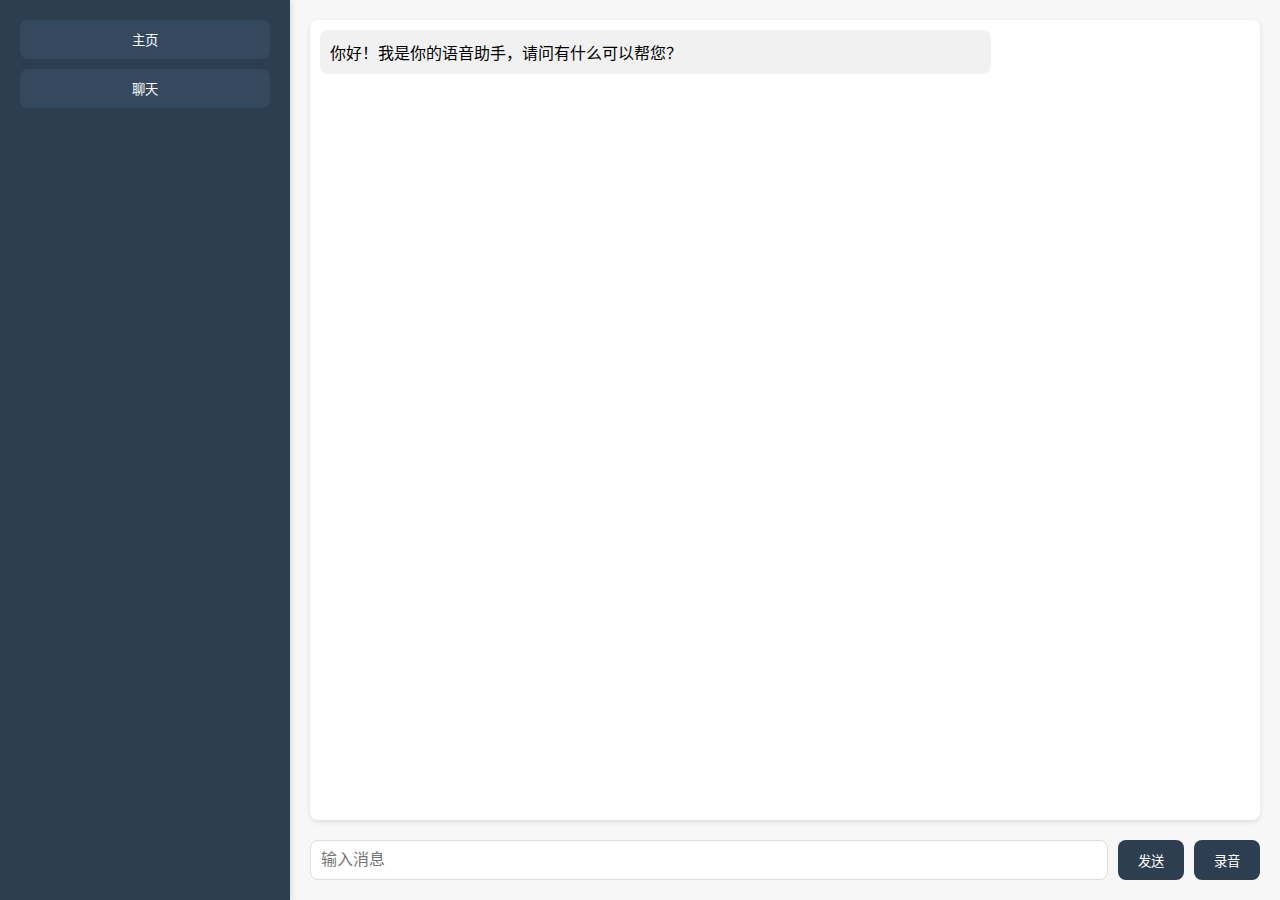
==== templates/chat.html @ fc319ec9 "Update website" ====
<!DOCTYPE html>
<html lang="zh-CN">
<head>
    <meta charset="UTF-8">
    <meta name="viewport" content="width=device-width, initial-scale=1.0">
    <title>聊天</title>
    <style>
        body {
            font-family: Arial, sans-serif;
            margin: 0;
            padding: 0;
            display: flex;
            height: 100vh;
            background-color: #f7f7f7;
        }
        .sidebar {
            width: 250px;
            background-color: #2c3e50;
            color: white;
            padding: 20px;
            box-shadow: 2px 0 5px rgba(0, 0, 0, 0.1);
        }
        .sidebar button {
            display: block;
            width: 100%;
            padding: 10px;
            margin-bottom: 10px;
            background-color: #34495e;
            color: white;
            border: none;
            border-radius: 8px;
            cursor: pointer;
        }
        .sidebar button:hover {
            background-color: #1abc9c;
        }
        .main-content {
            flex: 1;
            display: flex;
            flex-direction: column;
            padding: 20px;
        }
        .chat-history {
            flex: 1;
            overflow-y: auto;
            padding: 10px;
            background-color: white;
            border-radius: 8px;
            box-shadow: 0 2px 5px rgba(0, 0, 0, 0.1);
            margin-bottom: 20px;
        }
        .message {
            margin-bottom: 15px;
            padding: 10px;
            border-radius: 8px;
            max-width: 70%;
        }
        .user-message {
            background-color: #e1f5fe;
            margin-left: auto;
        }
        .bot-message {
            background-color: #f1f1f1;
            margin-right: auto;
        }
        .input-area {
            display: flex;
            gap: 10px;
        }
        .input-area input {
            flex: 1;
            padding: 10px;
            border: 1px solid #ddd;
            border-radius: 8px;
            font-size: 16px;
        }
        .input-area button {
            padding: 10px 20px;
            background-color: #2c3e50;
            color: white;
            border: none;
            border-radius: 8px;
            cursor: pointer;
        }
        .input-area button:hover {
            background-color: #34495e;
        }
        .record-button {
            background-color: #e74c3c;
        }
        .record-button.recording {
            background-color: #c0392b;
        }
    </style>
</head>
<body>
    <!-- 左侧边栏 -->
    <div class="sidebar">
        <button onclick="window.location.href='/'">主页</button>
        <button onclick="window.location.href='/chat'">聊天</button>
    </div>

    <!-- 主内容区 -->
    <div class="main-content">
        <!-- 对话记录 -->
        <div class="chat-history" id="chat-history">
            <div class="message bot-message">你好！我是你的语音助手，请问有什么可以帮您？</div>
        </div>

        <!-- 输入区域 -->
        <div class="input-area">
            <input type="text" id="user-input" placeholder="输入消息">
            <button onclick="sendMessage()">发送</button>
            <button id="record-button" class="record-button" onclick="toggleRecording()">录音</button>
        </div>
    </div>

    <script>
        let isRecording = false;
        let mediaRecorder;
        let audioChunks = [];

        // 发送消息
        async function sendMessage() {
            const input = document.getElementById('user-input');
            const userMessage = input.value.trim();
            if (!userMessage) return;

            // 添加用户消息到对话记录
            const chatHistory = document.getElementById('chat-history');
            chatHistory.innerHTML += `<div class="message user-message">${userMessage}</div>`;
            input.value = '';

            // 发送到后端
            const response = await fetch('/send_message', {
                method: 'POST',
                headers: { 'Content-Type': 'application/json' },
                body: JSON.stringify({ message: userMessage })
            });
            const data = await response.json();

            // 添加AI响应到对话记录
            chatHistory.innerHTML += `<div class="message bot-message">${data.response}</div>`;
            chatHistory.scrollTop = chatHistory.scrollHeight;
        }

        // 切换录音状态
        async function toggleRecording() {
            const recordButton = document.getElementById('record-button');
            if (!isRecording) {
                // 开始录音
                audioChunks = [];
                const stream = await navigator.mediaDevices.getUserMedia({ audio: true });
                mediaRecorder = new MediaRecorder(stream);
                mediaRecorder.ondataavailable = (event) => {
                    audioChunks.push(event.data);
                };
                mediaRecorder.onstop = async () => {
                    const audioBlob = new Blob(audioChunks, { type: 'audio/wav' });
                    const formData = new FormData();
                    formData.append('audio', audioBlob, 'recording.wav');

                    // 上传音频文件
                    const response = await fetch('/upload_audio', {
                        method: 'POST',
                        body: formData
                    });
                    const data = await response.json();
                    document.getElementById('user-input').value = data.text;
                };
                mediaRecorder.start();
                recordButton.classList.add('recording');
                recordButton.textContent = '停止录音';
            } else {
                // 停止录音
                mediaRecorder.stop();
                recordButton.classList.remove('recording');
                recordButton.textContent = '录音';
            }
            isRecording = !isRecording;
        }
    </script>
</body>
</html>
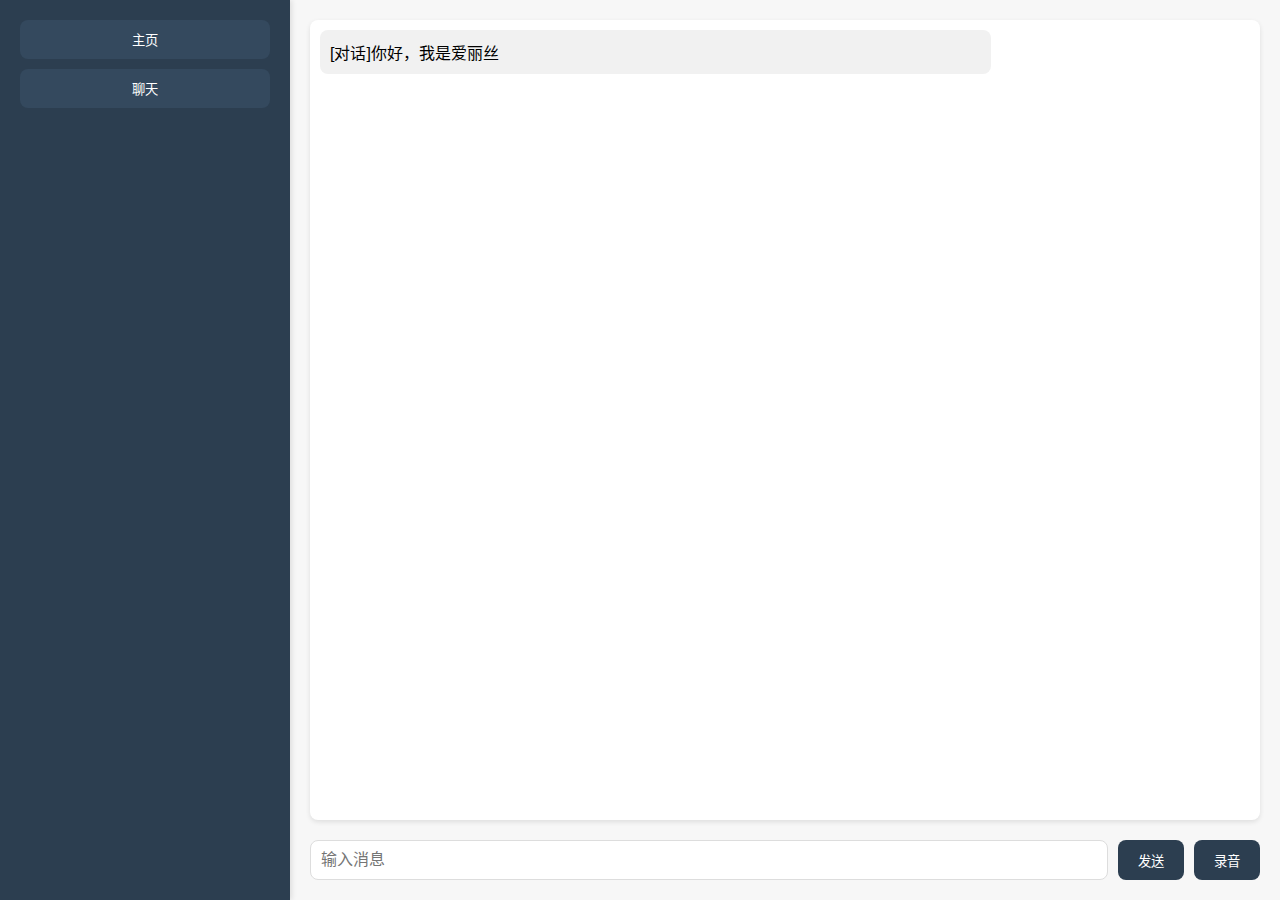
==== commit bd9e39b8: "Fix bug" ====
--- a/templates/chat.html
+++ b/templates/chat.html
@@ -104,7 +104,7 @@
     <div class="main-content">
         <!-- 对话记录 -->
         <div class="chat-history" id="chat-history">
-            <div class="message bot-message">你好！我是你的语音助手，请问有什么可以帮您？</div>
+            <div class="message bot-message">[对话]你好，我是爱丽丝</div>
         </div>
 
         <!-- 输入区域 -->
